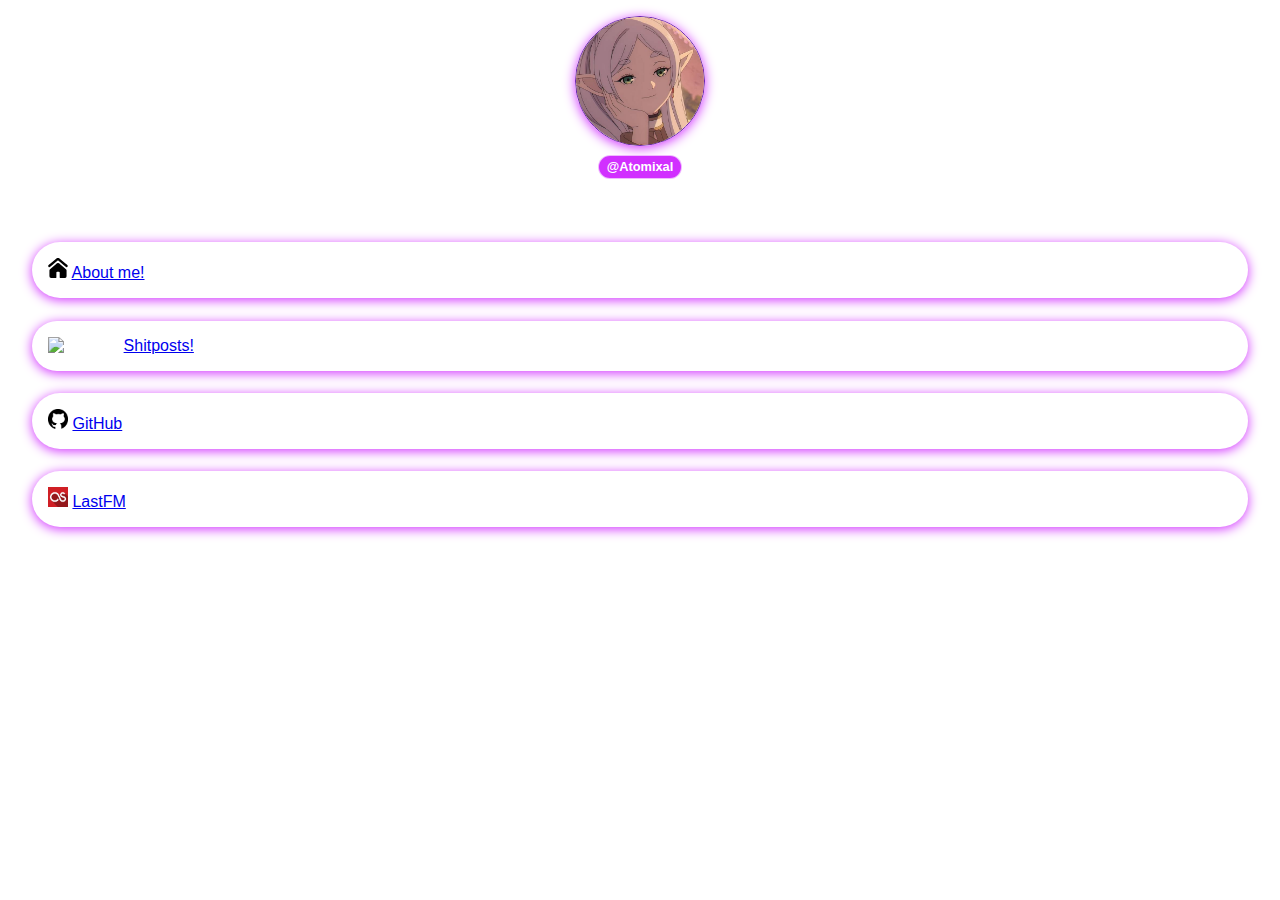
==== index.html @ 92f91061 "dave" ====
<!DOCTYPE html>
<html lang="en">
<head>
    <meta charset="UTF-8">
    <meta name="viewport" content="width=device-width, initial-scale=1.0">
    <title>Atomixal!</title>
    <link rel="stylesheet" href="style.css">
</head>
<body>
    <main>
        <header>
            <img src="/Images/profile.bmp"/>
            <h1>@Atomixal</h1>
        </header>
        <ul>
            <li>
                <img src="/Images/aboutme.svg" alt="aboutMe" width="20">
                <a href="/aboutMe.html">About me!</a>
            </li>
            <li>
                <img src="/Images/shitpost.bmp" alt="shitpost" width="20">
                <a href="/shitPosts.html">Shitposts!</a>
            </li>
            <li>
                <img src="/Images/github.bmp"alt="Github" width="20">
                <a href="https://github.com/Atomixal">GitHub</a>

            </li>
            <li>
                <img src="/Images/lastfm.bmp" alt="lastFM" width="20">
                <a href="https://www.last.fm/user/Atomixal">LastFM</a>
            </li>
            <!-- Add a radio feature -->
            <!--https://www.youtube.com/watch?v=u71pHOyvBp0-->
        </ul>
        
    </main>
</body>
</html>
---- style.css ----
body, html {
    margin: 0;
    padding: 0;
    font-family: Arial, Helvetica, sans-serif;
    color: white;
}

body {
    background: url(Images/background.bmp) repeat center center fixed;
    background-size: cover;
}

header {
    margin-top: 1em;
    text-align: center;
    display: flex;
    flex-direction: column;
    align-items: center;
}

header > img {
    width: 8em;
    height: 8em;
    border-radius: 100%;
    border: 1px solid #6a21af;
    box-shadow: #d12fff 0px 2px 12px 0px;
}

header > h1 {
    display: inline-block;
    font-size: 0.8em;
    font-weight: bold;
    border-radius: 1.2em;
    background-color: #d12fff;
    color: white;
    padding: 0.3em 0.6em;
    border: 1px solid #FFFa;
}

ul {
    box-sizing: border-box;
    list-style: none;
    margin: 0 auto;
    padding: 2em;   
}

ul > li {
    background-color: #FFFF;
    border-radius: 10em;
    padding: 1em;
    margin: 1.4em 0;
    box-shadow: #d12fff 0px 2px 12px 0px;
}
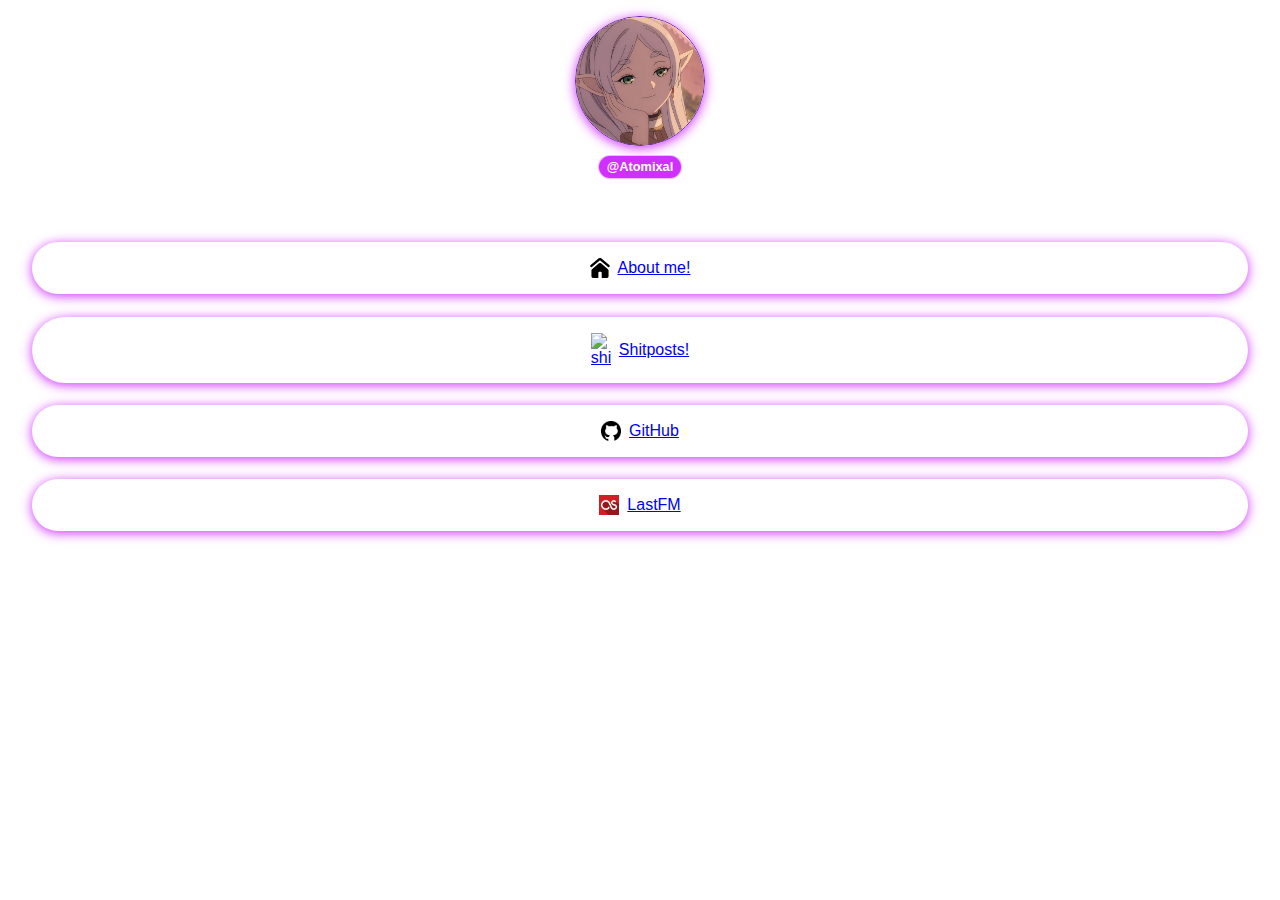
==== commit e6418148: "fixed images" ====
--- a/index.html
+++ b/index.html
@@ -14,21 +14,29 @@
         </header>
         <ul>
             <li>
-                <img src="/Images/aboutme.svg" alt="aboutMe" width="20">
-                <a href="/aboutMe.html">About me!</a>
+                <a href="/aboutMe.html">
+                    <img src="/Images/aboutme.svg" alt="aboutMe" width="20">
+                    About me!
+                </a>
             </li>
             <li>
-                <img src="/Images/shitpost.bmp" alt="shitpost" width="20">
-                <a href="/shitPosts.html">Shitposts!</a>
+                <a href="/shitPosts.html">
+                    <img src="/Images/shitpost.bmp" alt="shitpost" width="20">
+                    Shitposts!
+                </a>
             </li>
             <li>
-                <img src="/Images/github.bmp"alt="Github" width="20">
-                <a href="https://github.com/Atomixal">GitHub</a>
+                <a href="https://github.com/Atomixal">
+                    <img src="/Images/github.bmp"alt="Github" width="20">
+                    GitHub
+                </a>
 
             </li>
             <li>
-                <img src="/Images/lastfm.bmp" alt="lastFM" width="20">
-                <a href="https://www.last.fm/user/Atomixal">LastFM</a>
+                <a href="https://www.last.fm/user/Atomixal">
+                    <img src="/Images/lastfm.bmp" alt="lastFM" width="20">
+                    LastFM
+                </a>
             </li>
             <!-- Add a radio feature -->
             <!--https://www.youtube.com/watch?v=u71pHOyvBp0-->
--- a/style.css
+++ b/style.css
@@ -50,4 +50,12 @@
     padding: 1em;
     margin: 1.4em 0;
     box-shadow: #d12fff 0px 2px 12px 0px;
-}+}
+
+ul > li > a {
+    display: flex;
+    flex-direction: row;
+    justify-content: center;
+    align-items: center;  
+    gap: 0.5em;
+}
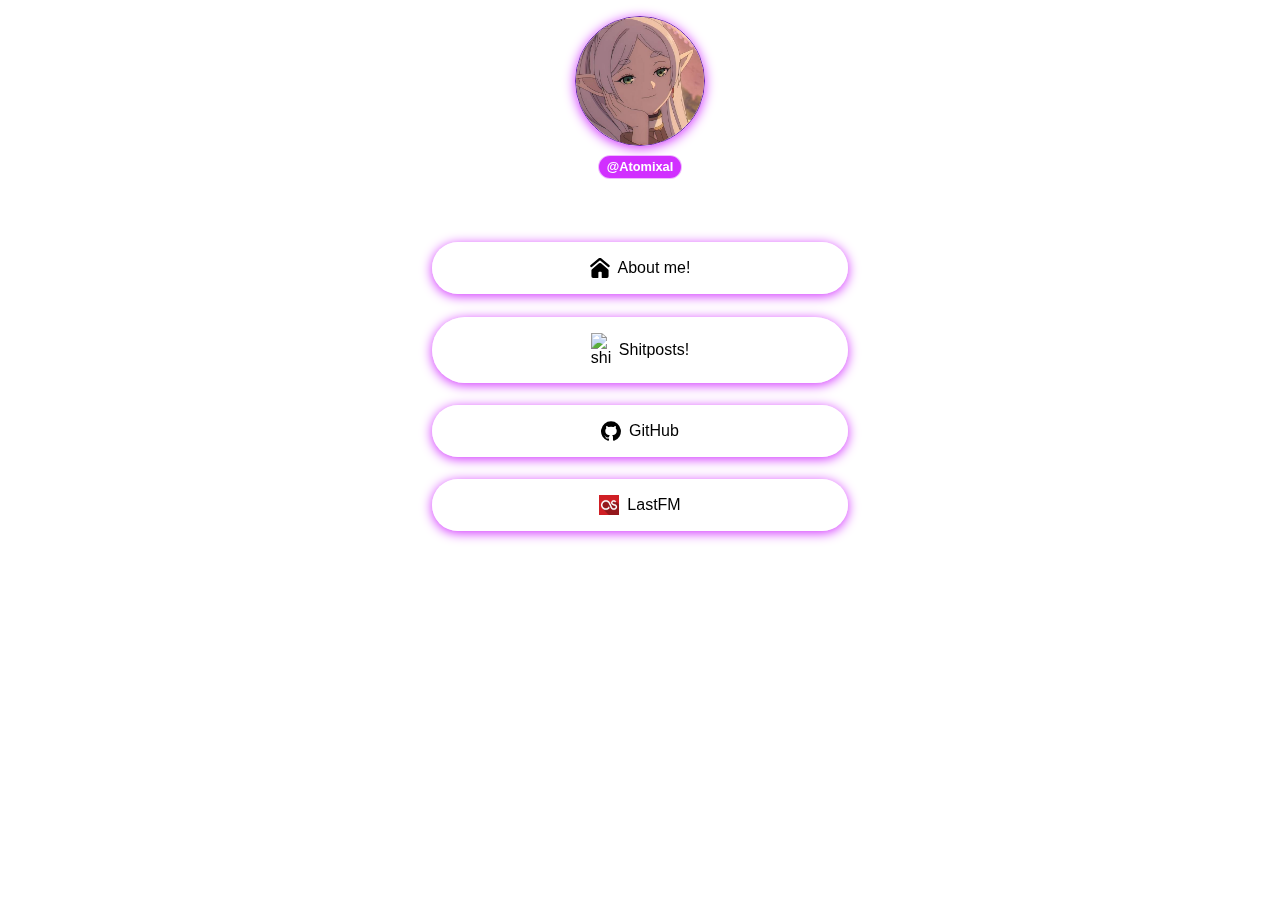
==== commit 361b02d0: "dave" ====
--- a/index.html
+++ b/index.html
@@ -5,43 +5,47 @@
     <meta name="viewport" content="width=device-width, initial-scale=1.0">
     <title>Atomixal!</title>
     <link rel="stylesheet" href="style.css">
+    <script src="script.js"></script>
+    <script src="https://cdnjs.cloudflare.com/ajax/libs/three.js/r134/three.min.js"></script>
+    <script src="https://cdn.jsdelivr.net/npm/vanta@latest/dist/vanta.birds.min.js"></script>
 </head>
 <body>
-    <main>
-        <header>
-            <img src="/Images/profile.bmp"/>
-            <h1>@Atomixal</h1>
-        </header>
-        <ul>
-            <li>
-                <a href="/aboutMe.html">
-                    <img src="/Images/aboutme.svg" alt="aboutMe" width="20">
-                    About me!
-                </a>
-            </li>
-            <li>
-                <a href="/shitPosts.html">
-                    <img src="/Images/shitpost.bmp" alt="shitpost" width="20">
-                    Shitposts!
-                </a>
-            </li>
-            <li>
-                <a href="https://github.com/Atomixal">
-                    <img src="/Images/github.bmp"alt="Github" width="20">
-                    GitHub
-                </a>
-
-            </li>
-            <li>
-                <a href="https://www.last.fm/user/Atomixal">
-                    <img src="/Images/lastfm.bmp" alt="lastFM" width="20">
-                    LastFM
-                </a>
-            </li>
-            <!-- Add a radio feature -->
-            <!--https://www.youtube.com/watch?v=u71pHOyvBp0-->
-        </ul>
-        
-    </main>
+    <div id="vanta">
+        <main>
+            <header>
+                <img src="/Images/profile.bmp"/>
+                <h1>@Atomixal</h1>
+            </header>
+            <ul>
+                <li>
+                    <a href="/aboutMe.html">
+                        <img src="/Images/aboutme.svg" alt="aboutMe" width="20">
+                        About me!
+                    </a>
+                </li>
+                <li>
+                    <a href="/shitPosts.html">
+                        <img src="/Images/shitpost.bmp" alt="shitpost" width="20">
+                        Shitposts!
+                    </a>
+                </li>
+                <li>
+                    <a href="https://github.com/Atomixal">
+                        <img src="/Images/github.svg"alt="Github" width="20">
+                        GitHub
+                    </a>
+    
+                </li>
+                <li>
+                    <a href="https://www.last.fm/user/Atomixal">
+                        <img src="/Images/lastfm.bmp" alt="lastFM" width="20">
+                        LastFM
+                    </a>
+                </li>
+                <!-- Add a radio feature -->
+                <!--https://www.youtube.com/watch?v=u71pHOyvBp0-->
+            </ul>
+        </main>
+    </div>
 </body>
 </html>--- a/style.css
+++ b/style.css
@@ -31,10 +31,12 @@
     font-size: 0.8em;
     font-weight: bold;
     border-radius: 1.2em;
-    background-color: #d12fff;
     color: white;
     padding: 0.3em 0.6em;
     border: 1px solid #FFFa;
+    background-color: #d12fff;
+    backdrop-filter: blur(10px) saturate(160%) contrast(180%);
+    -webkit-backdrop-filter: blur(10px) saturate(160%) contrast(180%);
 }
 
 ul {
@@ -42,10 +44,13 @@
     list-style: none;
     margin: 0 auto;
     padding: 2em;   
+    max-width: 480px;
 }
 
 ul > li {
-    background-color: #FFFF;
+    background-color: #FFFa;
+    backdrop-filter: blur(10px) saturate(160%) contrast(180%);
+    -webkit-backdrop-filter: blur(10px) saturate(160%) contrast(180%);
     border-radius: 10em;
     padding: 1em;
     margin: 1.4em 0;
@@ -59,3 +64,17 @@
     align-items: center;  
     gap: 0.5em;
 }
+
+a {
+    color: black;
+    text-decoration: none;
+}
+
+#vanta {
+    z-index: 0;
+    position: absolute;
+    left: 0;
+    top: 0;
+    width: 100%;
+    height: 100%;
+}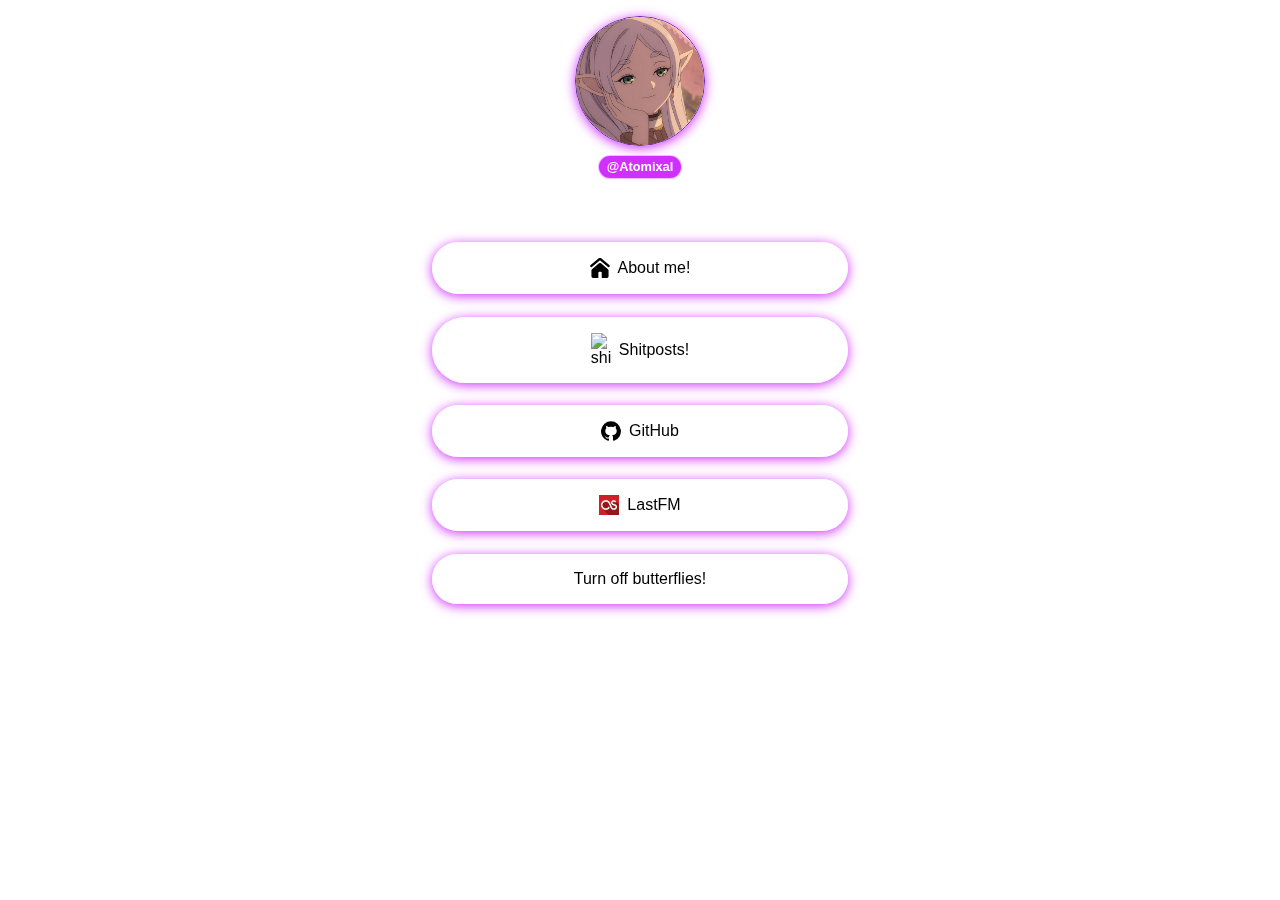
==== commit d64c154b: "able to turn off butterflies" ====
--- a/index.html
+++ b/index.html
@@ -1,51 +1,51 @@
 <!DOCTYPE html>
 <html lang="en">
-<head>
-    <meta charset="UTF-8">
-    <meta name="viewport" content="width=device-width, initial-scale=1.0">
+  <head>
+    <meta charset="UTF-8" />
+    <meta name="viewport" content="width=device-width, initial-scale=1.0" />
     <title>Atomixal!</title>
-    <link rel="stylesheet" href="style.css">
+    <link rel="stylesheet" href="style.css" />
     <script src="script.js"></script>
     <script src="https://cdnjs.cloudflare.com/ajax/libs/three.js/r134/three.min.js"></script>
     <script src="https://cdn.jsdelivr.net/npm/vanta@latest/dist/vanta.birds.min.js"></script>
-</head>
-<body>
-    <div id="vanta">
-        <main>
-            <header>
-                <img src="/Images/profile.bmp"/>
-                <h1>@Atomixal</h1>
-            </header>
-            <ul>
-                <li>
-                    <a href="/aboutMe.html">
-                        <img src="/Images/aboutme.svg" alt="aboutMe" width="20">
-                        About me!
-                    </a>
-                </li>
-                <li>
-                    <a href="/shitPosts.html">
-                        <img src="/Images/shitpost.bmp" alt="shitpost" width="20">
-                        Shitposts!
-                    </a>
-                </li>
-                <li>
-                    <a href="https://github.com/Atomixal">
-                        <img src="/Images/github.svg"alt="Github" width="20">
-                        GitHub
-                    </a>
-    
-                </li>
-                <li>
-                    <a href="https://www.last.fm/user/Atomixal">
-                        <img src="/Images/lastfm.bmp" alt="lastFM" width="20">
-                        LastFM
-                    </a>
-                </li>
-                <!-- Add a radio feature -->
-                <!--https://www.youtube.com/watch?v=u71pHOyvBp0-->
-            </ul>
-        </main>
-    </div>
-</body>
-</html>+  </head>
+  <body>
+    <div id="vanta"></div>
+    <main>
+      <header>
+        <img src="./Images/profile.bmp" />
+        <h1>@Atomixal</h1>
+      </header>
+      <ul>
+        <li>
+          <a href="./aboutMe.html">
+            <img src="./Images/aboutme.svg" alt="aboutMe" width="20" />
+            About me!
+          </a>
+        </li>
+        <li>
+          <a href="./shitPosts.html">
+            <img src="./Images/shitpost.bmp" alt="shitpost" width="20" />
+            Shitposts!
+          </a>
+        </li>
+        <li>
+          <a href="https://github.com/Atomixal">
+            <img src="./Images/github.svg" alt="Github" width="20" />
+            GitHub
+          </a>
+        </li>
+        <li>
+          <a href="https://www.last.fm/user/Atomixal">
+            <img src="./Images/lastfm.bmp" alt="lastFM" width="20" />
+            LastFM
+          </a>
+        </li>
+        <li>
+          <a id="butterfliesToggle"> Turn off butterflies!</a>
+        </li>
+        <!-- Add a radio feature -->
+      </ul>
+    </main>
+  </body>
+</html>
--- a/style.css
+++ b/style.css
@@ -1,3 +1,8 @@
+main {
+    position: relative;
+    z-index: 10; /*Any layer above -1 so It works with Vanta */
+}
+
 body, html {
     margin: 0;
     padding: 0;
@@ -6,7 +11,7 @@
 }
 
 body {
-    background: url(Images/background.bmp) repeat center center fixed;
+    background: url(.Images/background.bmp) repeat center center fixed;
     background-size: cover;
 }
 
@@ -55,6 +60,7 @@
     padding: 1em;
     margin: 1.4em 0;
     box-shadow: #d12fff 0px 2px 12px 0px;
+    transition-duration: 0.4s;
 }
 
 ul > li > a {
@@ -65,16 +71,21 @@
     gap: 0.5em;
 }
 
+ul > li:hover {
+    box-shadow: #a725cc 0px 4px 24px 0px;
+    background-color: #f9fcff;
+}
+
 a {
     color: black;
     text-decoration: none;
 }
 
 #vanta {
-    z-index: 0;
-    position: absolute;
+    z-index: -1; /*Sends it behind everything */
+    position: fixed;
     left: 0;
     top: 0;
     width: 100%;
     height: 100%;
-}+}
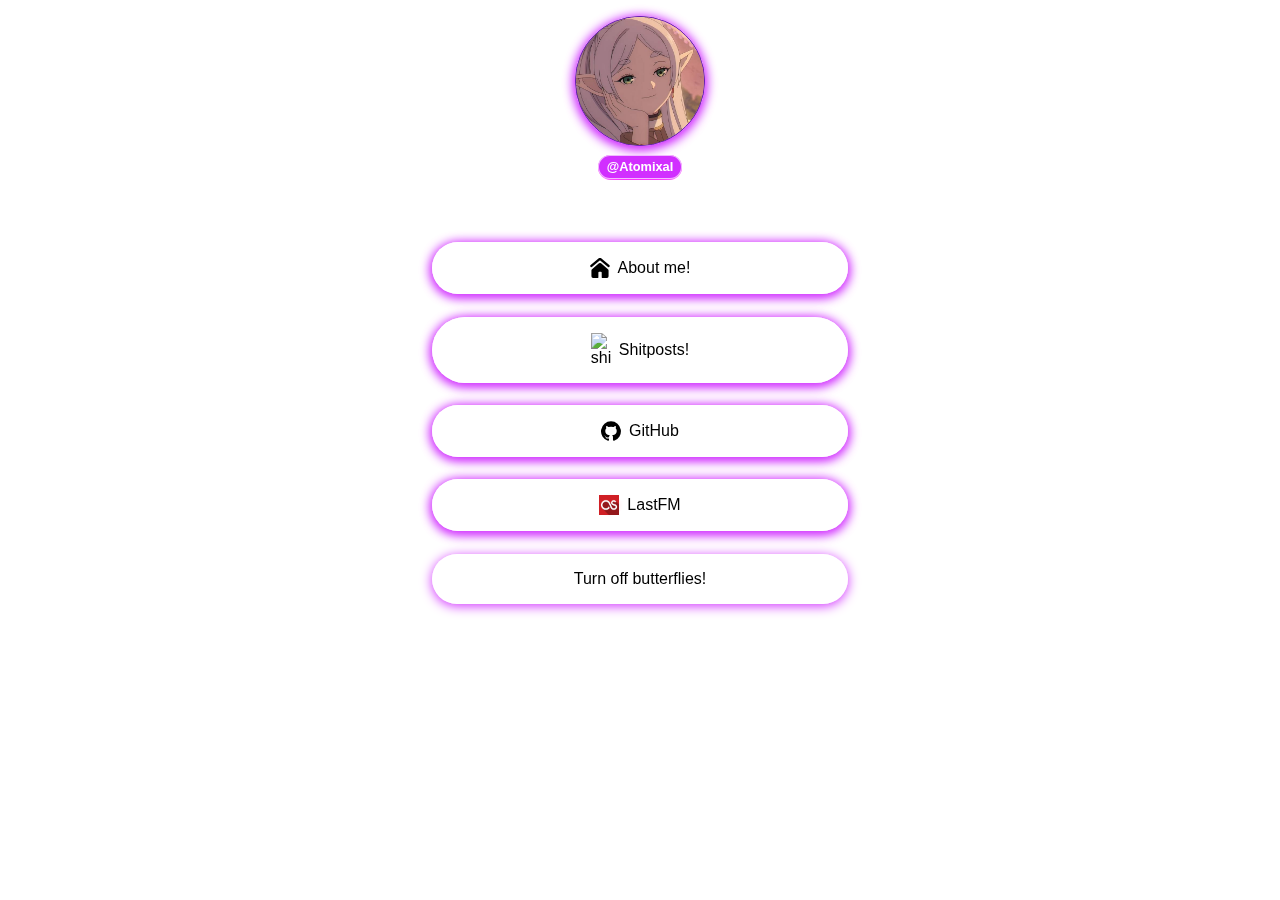
==== commit f3eed0b2: "Merge branch 'main' of https://github.com/Atomixal/Atomixal" ====
--- a/index.html
+++ b/index.html
@@ -48,4 +48,42 @@
       </ul>
     </main>
   </body>
+</head>
+<body>
+    <div id="vanta">
+        <main>
+            <header>
+                <img src="./Images/profile.bmp"/>
+                <h1>@Atomixal</h1>
+            </header>
+            <ul>
+                <li>
+                    <a href="./aboutMe.html">
+                        <img src="./Images/aboutme.svg" alt="aboutMe" width="20">
+                        About me!
+                    </a>
+                </li>
+                <li>
+                    <a href="./shitPosts.html">
+                        <img src="./Images/shitpost.bmp" alt="shitpost" width="20">
+                        Shitposts!
+                    </a>
+                </li>
+                <li>
+                    <a href="https://github.com/Atomixal">
+                        <img src="./Images/github.svg"alt="Github" width="20">
+                        GitHub
+                    </a>
+    
+                </li>
+                <li>
+                    <a href="https://www.last.fm/user/Atomixal">
+                        <img src="./Images/lastfm.bmp" alt="lastFM" width="20">
+                        LastFM
+                    </a>
+                </li>
+            </ul>
+        </main>
+    </div>
+</body>
 </html>
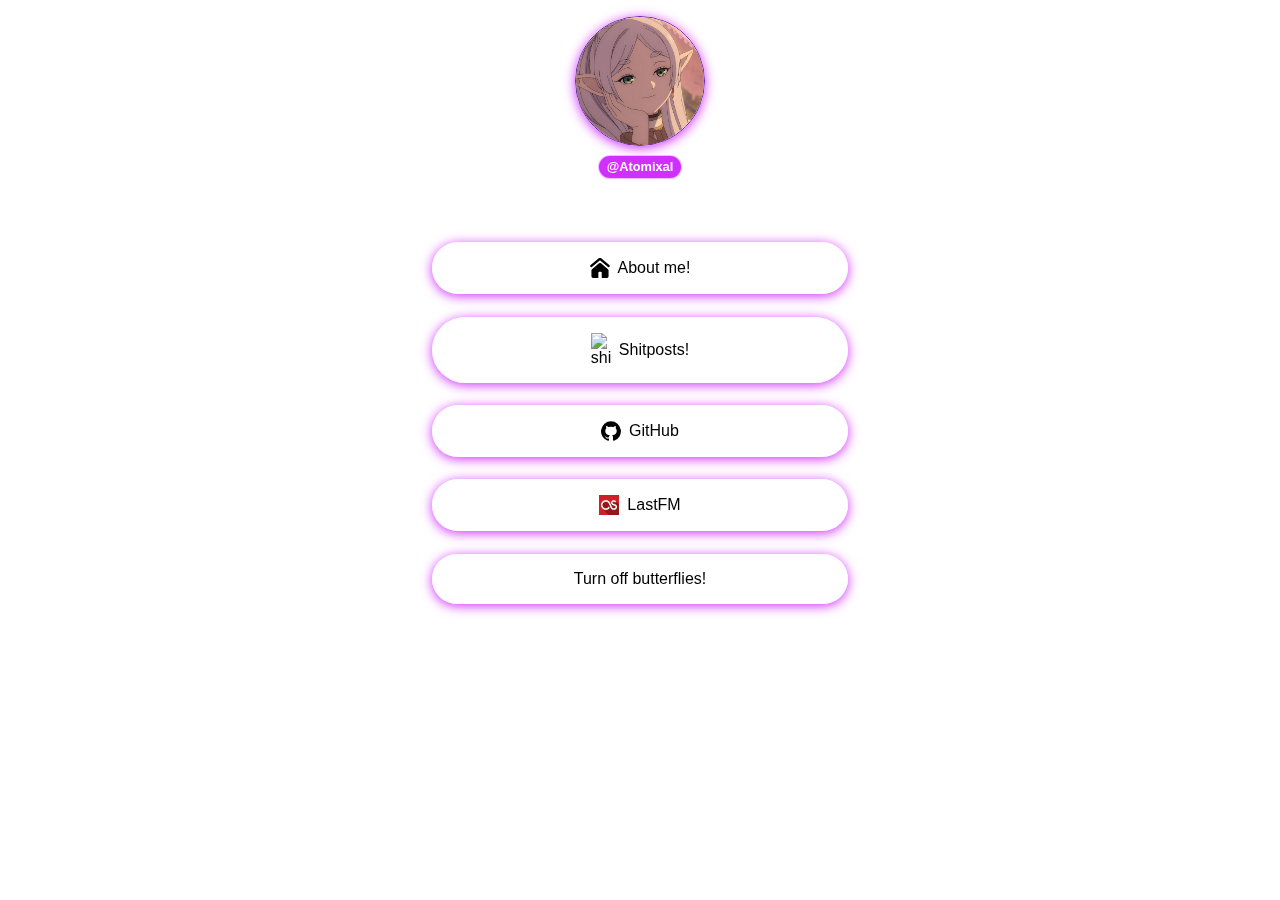
==== commit 8baf6414: "dave" ====
--- a/index.html
+++ b/index.html
@@ -1,89 +1,55 @@
 <!DOCTYPE html>
 <html lang="en">
-  <head>
-    <meta charset="UTF-8" />
-    <meta name="viewport" content="width=device-width, initial-scale=1.0" />
+<head>
+    <meta charset="UTF-8">
+    <meta name="viewport" content="width=device-width, initial-scale=1.0">
     <title>Atomixal!</title>
-    <link rel="stylesheet" href="style.css" />
-    <script src="script.js"></script>
+    <link rel="stylesheet" href="style.css">
+    <script src="script.js" defer></script>
     <script src="https://cdnjs.cloudflare.com/ajax/libs/three.js/r134/three.min.js"></script>
     <script src="https://cdn.jsdelivr.net/npm/vanta@latest/dist/vanta.birds.min.js"></script>
-  </head>
-  <body>
-    <div id="vanta"></div>
-    <main>
-      <header>
-        <img src="./Images/profile.bmp" />
-        <h1>@Atomixal</h1>
-      </header>
-      <ul>
-        <li>
-          <a href="./aboutMe.html">
-            <img src="./Images/aboutme.svg" alt="aboutMe" width="20" />
-            About me!
-          </a>
-        </li>
-        <li>
-          <a href="./shitPosts.html">
-            <img src="./Images/shitpost.bmp" alt="shitpost" width="20" />
-            Shitposts!
-          </a>
-        </li>
-        <li>
-          <a href="https://github.com/Atomixal">
-            <img src="./Images/github.svg" alt="Github" width="20" />
-            GitHub
-          </a>
-        </li>
-        <li>
-          <a href="https://www.last.fm/user/Atomixal">
-            <img src="./Images/lastfm.bmp" alt="lastFM" width="20" />
-            LastFM
-          </a>
-        </li>
-        <li>
-          <a id="butterfliesToggle"> Turn off butterflies!</a>
-        </li>
-        <!-- Add a radio feature -->
-      </ul>
-    </main>
-  </body>
 </head>
 <body>
-    <div id="vanta">
-        <main>
-            <header>
-                <img src="./Images/profile.bmp"/>
-                <h1>@Atomixal</h1>
-            </header>
-            <ul>
-                <li>
-                    <a href="./aboutMe.html">
-                        <img src="./Images/aboutme.svg" alt="aboutMe" width="20">
-                        About me!
-                    </a>
-                </li>
-                <li>
-                    <a href="./shitPosts.html">
-                        <img src="./Images/shitpost.bmp" alt="shitpost" width="20">
-                        Shitposts!
-                    </a>
-                </li>
-                <li>
-                    <a href="https://github.com/Atomixal">
-                        <img src="./Images/github.svg"alt="Github" width="20">
-                        GitHub
-                    </a>
-    
-                </li>
-                <li>
-                    <a href="https://www.last.fm/user/Atomixal">
-                        <img src="./Images/lastfm.bmp" alt="lastFM" width="20">
-                        LastFM
-                    </a>
-                </li>
-            </ul>
-        </main>
-    </div>
+
+    <!-- Background effect container -->
+    <div id="vanta"></div>
+
+    <!-- Keep main content separate -->
+    <main>
+        <header>
+            <img src="./Images/profile.bmp"/>
+            <h1>@Atomixal</h1>
+        </header>
+        <ul>
+            <li>
+                <a href="./aboutMe.html">
+                    <img src="./Images/aboutme.svg" alt="aboutMe" width="20">
+                    About me!
+                </a>
+            </li>
+            <li>
+                <a href="./shitPosts.html">
+                    <img src="./Images/shitpost.bmp" alt="shitpost" width="20">
+                    Shitposts!
+                </a>
+            </li>
+            <li>
+                <a href="https://github.com/Atomixal">
+                    <img src="./Images/github.svg" alt="Github" width="20">
+                    GitHub
+                </a>
+            </li>
+            <li>
+                <a href="https://www.last.fm/user/Atomixal">
+                    <img src="./Images/lastfm.bmp" alt="lastFM" width="20">
+                    LastFM
+                </a>
+            </li>
+            <li>
+                <a id="butterfliesToggle">Turn off butterflies!</a>
+            </li>
+        </ul>
+    </main>
+
 </body>
 </html>
